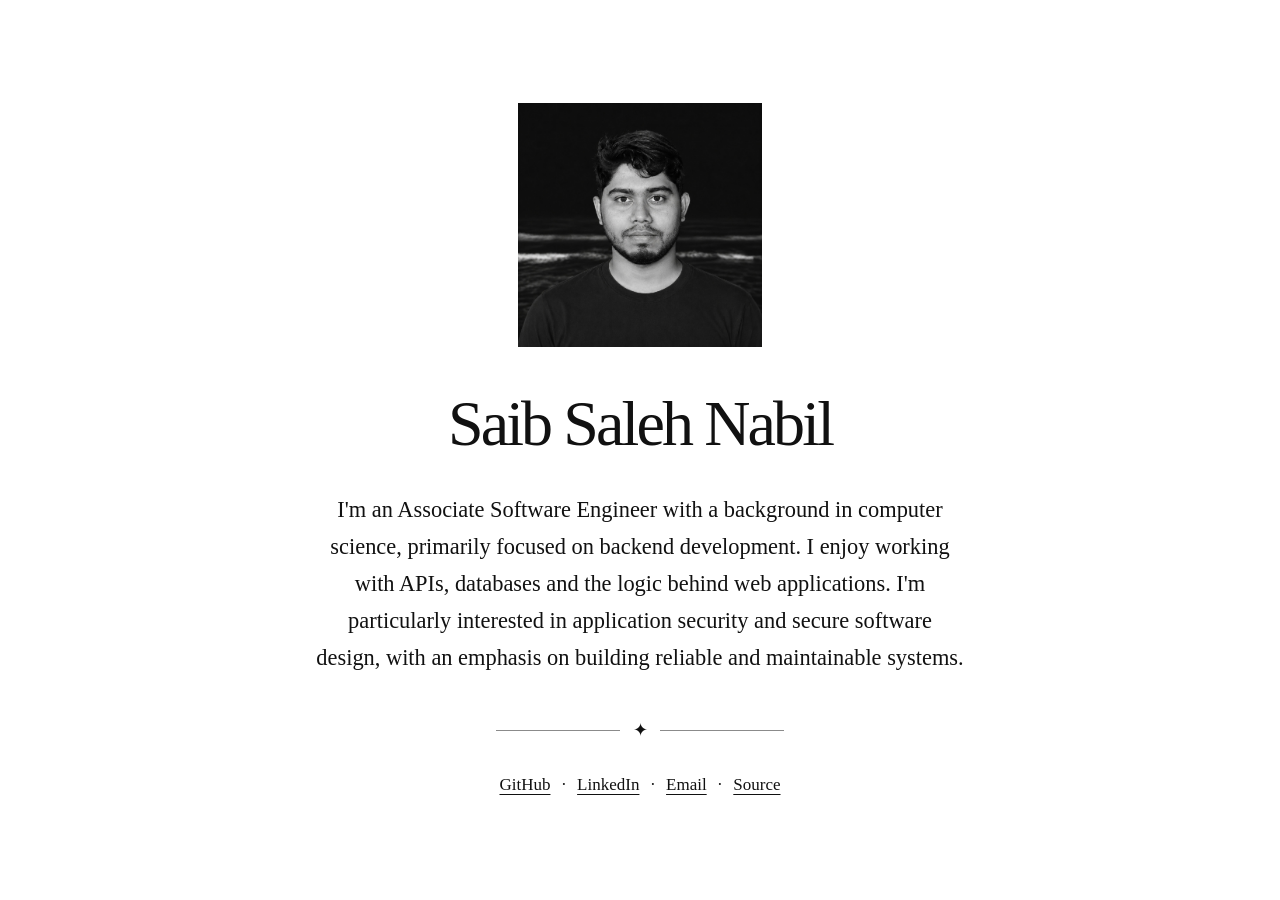
==== index.html @ 330d8f45 "feat: build minimalist portfolio" ====
<!doctype html>
<html lang="en">
  <head>
    <meta charset="UTF-8">
    <meta
      http-equiv="Content-Security-Policy"
      content="
        default-src 'none';
        base-uri 'none';
        form-action 'none';
        script-src 'none';
        style-src 'self';
        img-src 'self';
        object-src 'none';
        connect-src 'none';
        upgrade-insecure-requests
      "
    >
    <meta name="referrer" content="no-referrer">
    <meta name="viewport" content="width=device-width, initial-scale=1">
    <meta
      name="description"
      content="Saib Saleh Nabil is an Associate Software Engineer focused on backend development, application security, and secure software design."
    >
    <title>Saib Saleh Nabil — Associate Software Engineer</title>
    <link rel="icon" href="/assets/portrait.jpg" type="image/jpeg">
    <link rel="stylesheet" href="/styles/main.css">
  </head>
  <body>
    <main class="profile">
      <figure class="profile__portrait">
        <img
          src="/assets/portrait.jpg"
          width="1254"
          height="1254"
          alt="Portrait of Saib Saleh Nabil"
        >
      </figure>

      <h1>Saib Saleh Nabil</h1>

      <p class="profile__introduction">
        I'm an Associate Software Engineer with a background in computer science, primarily focused on backend development. I enjoy working with APIs, databases and the logic behind web applications. I'm particularly interested in application security and secure software design, with an emphasis on building reliable and maintainable systems.
      </p>

      <div class="divider" aria-hidden="true">
        <span>✦</span>
      </div>

      <nav class="profile__links" aria-label="Profile links">
        <a href="https://github.com/saibshuvro" rel="me noreferrer">GitHub</a>
        <span aria-hidden="true">·</span>
        <a
          href="https://www.linkedin.com/in/saib-saleh-nabil-29570b300"
          rel="me noreferrer"
        >LinkedIn</a>
        <span aria-hidden="true">·</span>
        <a href="mailto:saibsalehnabil@gmail.com">Email</a>
        <span aria-hidden="true">·</span>
        <a
          href="https://github.com/saibshuvro/saibshuvro.github.io"
          rel="noreferrer"
        >Source</a>
      </nav>
    </main>
  </body>
</html>
---- styles/main.css ----
:root {
  color-scheme: only light;
  --background: #ffffff;
  --foreground: #111111;
  --muted: #5c5c5c;
  --rule: #8b8b8b;
  --serif: "Iowan Old Style", "Palatino Linotype", Palatino, Georgia, serif;
}

*,
*::before,
*::after {
  box-sizing: border-box;
}

html {
  min-width: 20rem;
  background: var(--background);
}

body {
  display: grid;
  min-height: 100vh;
  min-height: 100svh;
  margin: 0;
  place-items: center;
  background: var(--background);
  color: var(--foreground);
  font-family: var(--serif);
  text-rendering: optimizeLegibility;
}

.profile,
.error-page {
  width: min(100%, 52rem);
  padding: clamp(2.75rem, 7vw, 6rem) clamp(1.25rem, 5vw, 2.5rem);
  text-align: center;
}

.profile__portrait {
  width: clamp(10rem, 20vw, 15.25rem);
  margin: 0 auto clamp(2rem, 4vw, 2.75rem);
  overflow: hidden;
  aspect-ratio: 1;
  background: #eeeeee;
}

.profile__portrait img {
  display: block;
  width: 100%;
  height: 100%;
  object-fit: cover;
}

h1 {
  margin: 0;
  font-size: clamp(2.75rem, 5vw, 4.5rem);
  font-weight: 400;
  letter-spacing: -0.045em;
  line-height: 1.02;
}

.profile__introduction {
  max-width: 46rem;
  margin: clamp(1.75rem, 3vw, 2.25rem) auto 0;
  font-size: clamp(1.125rem, 1.75vw, 1.5rem);
  line-height: 1.65;
  text-wrap: balance;
}

.divider {
  display: grid;
  width: min(18rem, 72vw);
  margin: clamp(2rem, 4vw, 2.75rem) auto clamp(1.5rem, 3vw, 2rem);
  grid-template-columns: 1fr auto 1fr;
  align-items: center;
  gap: 0.8rem;
  color: var(--foreground);
}

.divider::before,
.divider::after {
  border-top: 1px solid var(--rule);
  content: "";
}

.divider span {
  font-size: 1.15rem;
  line-height: 1;
}

.profile__links {
  display: flex;
  flex-wrap: wrap;
  align-items: center;
  justify-content: center;
  gap: 0.55rem 0.7rem;
  font-size: 1.0625rem;
  line-height: 1.5;
}

a {
  color: inherit;
  text-decoration-thickness: 1px;
  text-underline-offset: 0.22em;
}

a:hover {
  color: var(--muted);
  text-decoration-thickness: 2px;
}

a:focus-visible {
  border-radius: 1px;
  outline: 2px solid var(--foreground);
  outline-offset: 4px;
}

.error-page {
  max-width: 42rem;
}

.error-page__code {
  margin: 0 0 1.25rem;
  color: var(--muted);
  font-size: 0.875rem;
  font-weight: 600;
  letter-spacing: 0.18em;
}

.error-page__message {
  max-width: 30rem;
  margin: 1.5rem auto 2rem;
  font-size: clamp(1.125rem, 2vw, 1.375rem);
  line-height: 1.6;
}

.home-link {
  display: inline-block;
  font-size: 1.0625rem;
}

@media (max-width: 35rem) {
  .profile,
  .error-page {
    padding-block: 2.5rem;
  }

  .profile__portrait {
    width: clamp(9rem, 44vw, 11.5rem);
    margin-bottom: 1.75rem;
  }

  h1 {
    font-size: clamp(2.35rem, 11vw, 3.25rem);
    line-height: 1.06;
  }

  .profile__introduction {
    margin-top: 1.5rem;
    font-size: 1.0625rem;
    line-height: 1.62;
    text-wrap: pretty;
  }

  .divider {
    margin-block: 1.85rem 1.4rem;
  }

  .profile__links {
    gap-inline: 0.55rem;
    font-size: 1rem;
  }
}
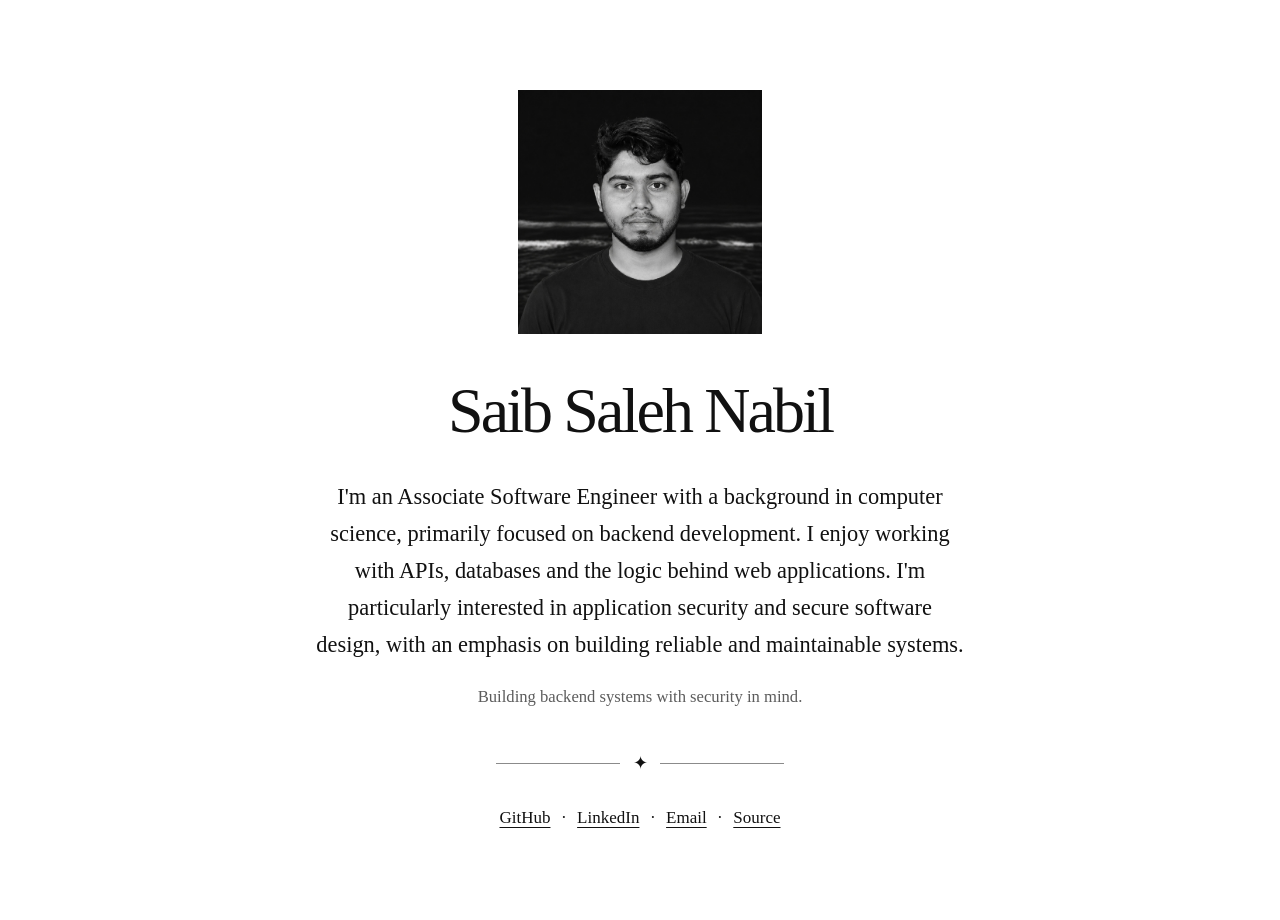
==== commit 961f8798: "feat: add portfolio tagline and release evidence" ====
--- a/index.html
+++ b/index.html
@@ -43,6 +43,10 @@
         I'm an Associate Software Engineer with a background in computer science, primarily focused on backend development. I enjoy working with APIs, databases and the logic behind web applications. I'm particularly interested in application security and secure software design, with an emphasis on building reliable and maintainable systems.
       </p>
 
+      <p class="profile__tagline">
+        Building backend systems with security in mind.
+      </p>
+
       <div class="divider" aria-hidden="true">
         <span>✦</span>
       </div>
--- a/styles/main.css
+++ b/styles/main.css
@@ -65,6 +65,15 @@
   margin: clamp(1.75rem, 3vw, 2.25rem) auto 0;
   font-size: clamp(1.125rem, 1.75vw, 1.5rem);
   line-height: 1.65;
+  text-wrap: balance;
+}
+
+.profile__tagline {
+  max-width: 34rem;
+  margin: clamp(1rem, 2vw, 1.35rem) auto 0;
+  color: var(--muted);
+  font-size: clamp(0.975rem, 1.3vw, 1.125rem);
+  line-height: 1.5;
   text-wrap: balance;
 }
 
@@ -163,6 +172,11 @@
     text-wrap: pretty;
   }
 
+  .profile__tagline {
+    margin-top: 1rem;
+    font-size: 0.9375rem;
+  }
+
   .divider {
     margin-block: 1.85rem 1.4rem;
   }
